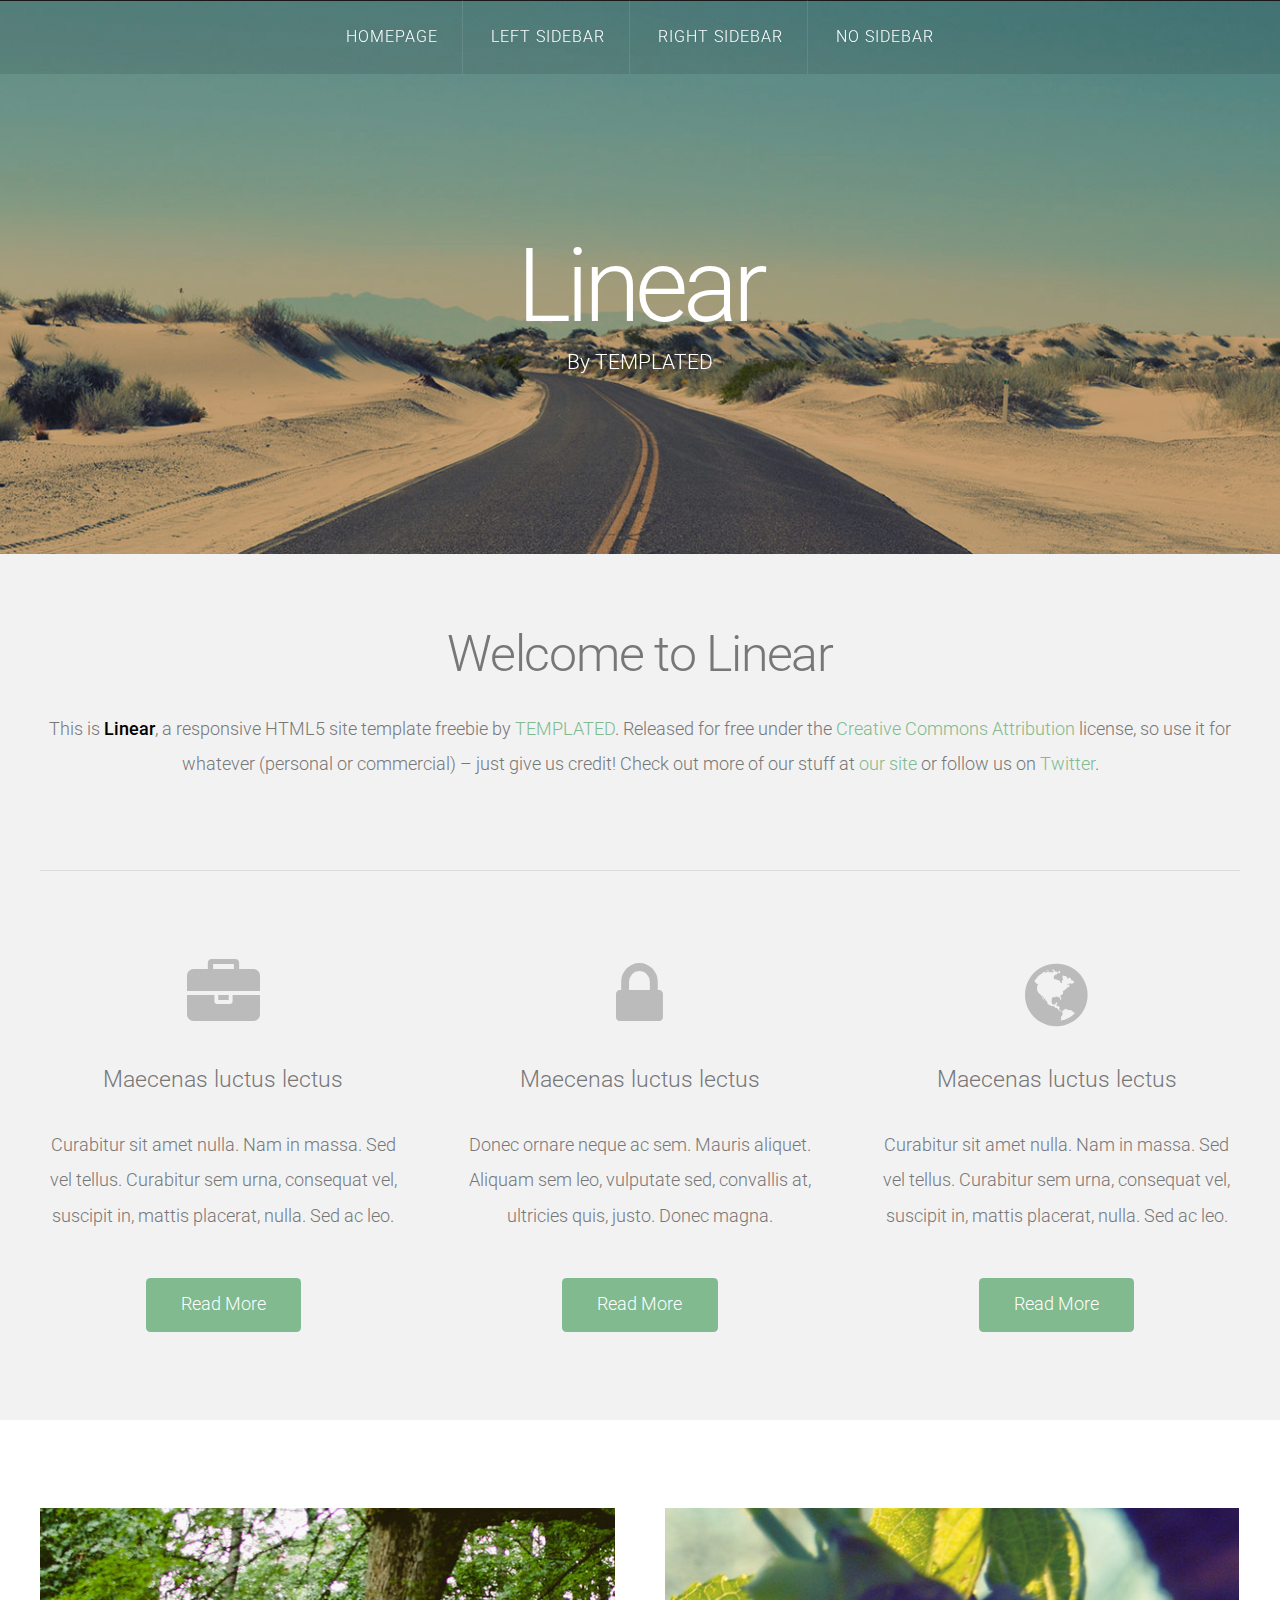
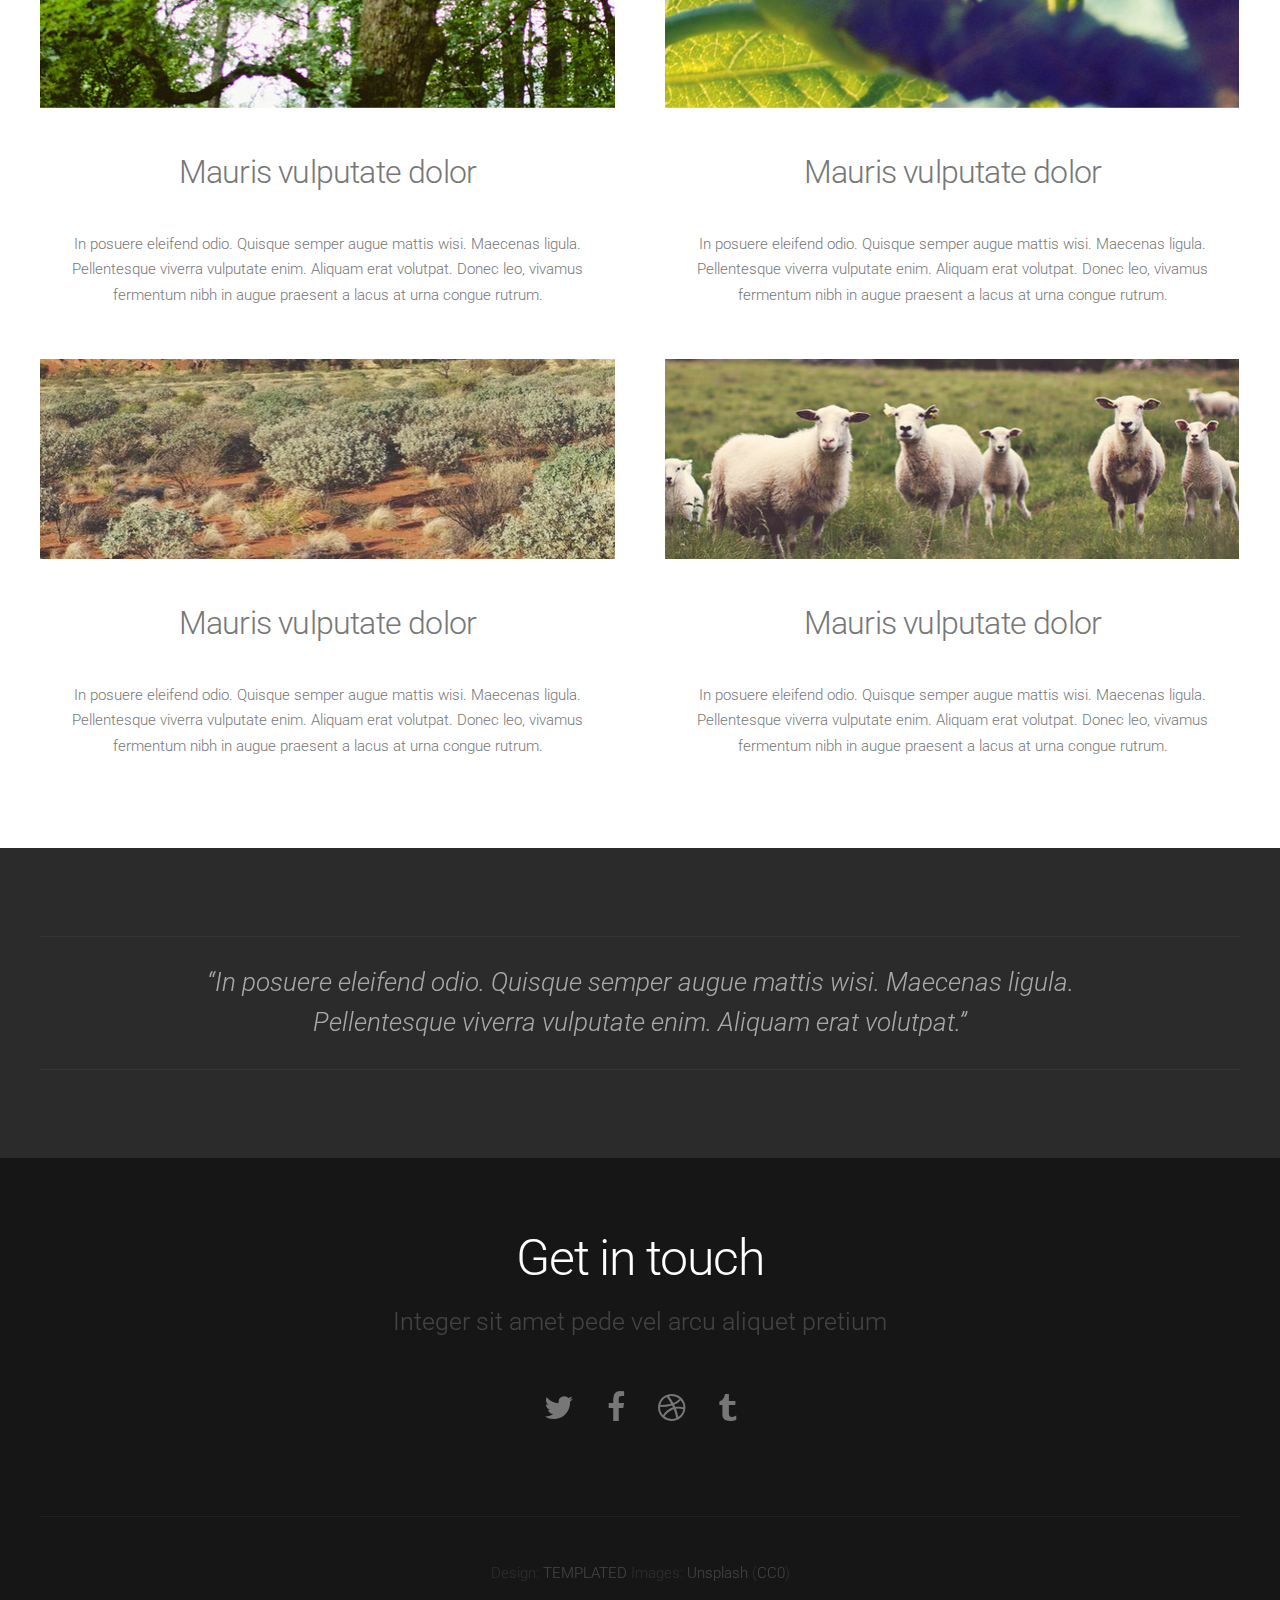
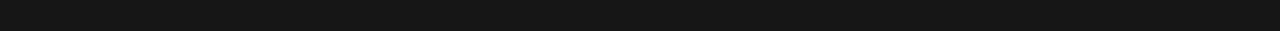
==== index.html @ bc32f58f "Versión inicial entregada en marzo 2014." ====
<!DOCTYPE HTML>
<!--
	Linear by TEMPLATED
    templated.co @templatedco
    Released for free under the Creative Commons Attribution 3.0 license (templated.co/license)
-->
<html>
	<head>
		<title>Linear by TEMPLATED</title>
		<meta http-equiv="content-type" content="text/html; charset=utf-8" />
		<meta name="description" content="" />
		<meta name="keywords" content="" />
		<link href='http://fonts.googleapis.com/css?family=Roboto:400,100,300,700,500,900' rel='stylesheet' type='text/css'>
		<script src="http://ajax.googleapis.com/ajax/libs/jquery/1.11.0/jquery.min.js"></script>
		<script src="js/skel.min.js"></script>
		<script src="js/skel-panels.min.js"></script>
		<script src="js/init.js"></script>
		<noscript>
			<link rel="stylesheet" href="css/skel-noscript.css" />
			<link rel="stylesheet" href="css/style.css" />
			<link rel="stylesheet" href="css/style-desktop.css" />
		</noscript>
	</head>
	<body class="homepage">

	<!-- Header -->
		<div id="header">
			<div id="nav-wrapper"> 
				<!-- Nav -->
				<nav id="nav">
					<ul>
						<li class="active"><a href="index.html">Homepage</a></li>
						<li><a href="left-sidebar.html">Left Sidebar</a></li>
						<li><a href="right-sidebar.html">Right Sidebar</a></li>
						<li><a href="no-sidebar.html">No Sidebar</a></li>
					</ul>
				</nav>
			</div>
			<div class="container"> 
				
				<!-- Logo -->
				<div id="logo">
					<h1><a href="#">Linear</a></h1>
					<span class="tag">By TEMPLATED</span>
				</div>
			</div>
		</div>

	<!-- Featured -->
		<div id="featured">
			<div class="container">
				<header>
					<h2>Welcome to Linear</h2>
				</header>
				<p>This is <strong>Linear</strong>, a responsive HTML5 site template freebie by <a href="http://templated.co">TEMPLATED</a>. Released for free under the <a href="http://templated.co/license">Creative Commons Attribution</a> license, so use it for whatever (personal or commercial) &ndash; just give us credit! Check out more of our stuff at <a href="http://templated.co">our site</a> or follow us on <a href="http://twitter.com/templatedco">Twitter</a>.</p>
				<hr />
				<div class="row">
					<section class="4u">
						<span class="pennant"><span class="fa fa-briefcase"></span></span>
						<h3>Maecenas luctus lectus</h3>
						<p>Curabitur sit amet nulla. Nam in massa. Sed vel tellus. Curabitur sem urna, consequat vel, suscipit in, mattis placerat, nulla. Sed ac leo.</p>
						<a href="#" class="button button-style1">Read More</a>
					</section>
					<section class="4u">
						<span class="pennant"><span class="fa fa-lock"></span></span>
						<h3>Maecenas luctus lectus</h3>
						<p>Donec ornare neque ac sem. Mauris aliquet. Aliquam sem leo, vulputate sed, convallis at, ultricies quis, justo. Donec magna.</p>
						<a href="#" class="button button-style1">Read More</a>
					</section>
					<section class="4u">
						<span class="pennant"><span class="fa fa-globe"></span></span>
						<h3>Maecenas luctus lectus</h3>
						<p>Curabitur sit amet nulla. Nam in massa. Sed vel tellus. Curabitur sem urna, consequat vel, suscipit in, mattis placerat, nulla. Sed ac leo.</p>
						<a href="#" class="button button-style1">Read More</a>
					</section>

				</div>
			</div>
		</div>

	<!-- Main -->
		<div id="main">
			<div id="content" class="container">

				<div class="row">
					<section class="6u">
						<a href="#" class="image full"><img src="images/pic01.jpg" alt=""></a>
						<header>
							<h2>Mauris vulputate dolor</h2>
						</header>
						<p>In posuere eleifend odio. Quisque semper augue mattis wisi. Maecenas ligula. Pellentesque viverra vulputate enim. Aliquam erat volutpat. Donec leo, vivamus fermentum nibh in augue praesent a lacus at urna congue rutrum.</p>
					</section>				
					<section class="6u">
						<a href="#" class="image full"><img src="images/pic02.jpg" alt=""></a>
						<header>
							<h2>Mauris vulputate dolor</h2>
						</header>
						<p>In posuere eleifend odio. Quisque semper augue mattis wisi. Maecenas ligula. Pellentesque viverra vulputate enim. Aliquam erat volutpat. Donec leo, vivamus fermentum nibh in augue praesent a lacus at urna congue rutrum.</p>
					</section>				
				</div>

				<div class="row">
					<section class="6u">
						<a href="#" class="image full"><img src="images/pic03.jpg" alt=""></a>
						<header>
							<h2>Mauris vulputate dolor</h2>
						</header>
						<p>In posuere eleifend odio. Quisque semper augue mattis wisi. Maecenas ligula. Pellentesque viverra vulputate enim. Aliquam erat volutpat. Donec leo, vivamus fermentum nibh in augue praesent a lacus at urna congue rutrum.</p>
					</section>				
					<section class="6u">
						<a href="#" class="image full"><img src="images/pic04.jpg" alt=""></a>
						<header>
							<h2>Mauris vulputate dolor</h2>
						</header>
						<p>In posuere eleifend odio. Quisque semper augue mattis wisi. Maecenas ligula. Pellentesque viverra vulputate enim. Aliquam erat volutpat. Donec leo, vivamus fermentum nibh in augue praesent a lacus at urna congue rutrum.</p>
					</section>				
				</div>
			
			</div>
		</div>

	<!-- Tweet -->
		<div id="tweet">
			<div class="container">
				<section>
					<blockquote>&ldquo;In posuere eleifend odio. Quisque semper augue mattis wisi. Maecenas ligula. Pellentesque viverra vulputate enim. Aliquam erat volutpat.&rdquo;</blockquote>
				</section>
			</div>
		</div>

	<!-- Footer -->
		<div id="footer">
			<div class="container">
				<section>
					<header>
						<h2>Get in touch</h2>
						<span class="byline">Integer sit amet pede vel arcu aliquet pretium</span>
					</header>
					<ul class="contact">
						<li><a href="#" class="fa fa-twitter"><span>Twitter</span></a></li>
						<li class="active"><a href="#" class="fa fa-facebook"><span>Facebook</span></a></li>
						<li><a href="#" class="fa fa-dribbble"><span>Pinterest</span></a></li>
						<li><a href="#" class="fa fa-tumblr"><span>Google+</span></a></li>
					</ul>
				</section>
			</div>
		</div>

	<!-- Copyright -->
		<div id="copyright">
			<div class="container">
				Design: <a href="http://templated.co">TEMPLATED</a> Images: <a href="http://unsplash.com">Unsplash</a> (<a href="http://unsplash.com/cc0">CC0</a>)
			</div>
		</div>

	</body>
</html>
---- css/skel-noscript.css ----
/* Resets (http://meyerweb.com/eric/tools/css/reset/ | v2.0 | 20110126 | License: none (public domain)) */

	html,body,div,span,applet,object,iframe,h1,h2,h3,h4,h5,h6,p,blockquote,pre,a,abbr,acronym,address,big,cite,code,del,dfn,em,img,ins,kbd,q,s,samp,small,strike,strong,sub,sup,tt,var,b,u,i,center,dl,dt,dd,ol,ul,li,fieldset,form,label,legend,table,caption,tbody,tfoot,thead,tr,th,td,article,aside,canvas,details,embed,figure,figcaption,footer,header,hgroup,menu,nav,output,ruby,section,summary,time,mark,audio,video{margin:0;padding:0;border:0;font-size:100%;font:inherit;vertical-align:baseline;}article,aside,details,figcaption,figure,footer,header,hgroup,menu,nav,section{display:block;}body{line-height:1;}ol,ul{list-style:none;}blockquote,q{quotes:none;}blockquote:before,blockquote:after,q:before,q:after{content:'';content:none;}table{border-collapse:collapse;border-spacing:0;}body{-webkit-text-size-adjust:none}

/* Box Model */

	*, *:before, *:after {
		-moz-box-sizing: border-box;
		-webkit-box-sizing: border-box;
		-o-box-sizing: border-box;
		-ms-box-sizing: border-box;
		box-sizing: border-box;
	}

/* Container */

	body {
		min-width: 1200px;
	}

	.container {
		width: 1200px;
		margin-left: auto;
		margin-right: auto;
	}

	/* Modifiers */
	
		.container.small {
			width: 900px;
		}

		.container.big {
			width: 100%;
			max-width: 1500px;
			min-width: 1200px;
		}

/* Grid */

	/* Cells */

		.\31 2u { width: 100% }
		.\31 1u { width: 91.6666666667% }
		.\31 0u { width: 83.3333333333% }
		.\39 u { width: 75% }
		.\38 u { width: 66.6666666667% }
		.\37 u { width: 58.3333333333% }
		.\36 u { width: 50% }
		.\35 u { width: 41.6666666667% }
		.\34 u { width: 33.3333333333% }
		.\33 u { width: 25% }
		.\32 u { width: 16.6666666667% }
		.\31 u { width: 8.3333333333% }
		.\-11u { margin-left: 91.6666666667% }
		.\-10u { margin-left: 83.3333333333% }
		.\-9u { margin-left: 75% }
		.\-8u { margin-left: 66.6666666667% }
		.\-7u { margin-left: 58.3333333333% }
		.\-6u { margin-left: 50% }
		.\-5u { margin-left: 41.6666666667% }
		.\-4u { margin-left: 33.3333333333% }
		.\-3u { margin-left: 25% }
		.\-2u { margin-left: 16.6666666667% }
		.\-1u { margin-left: 8.3333333333% }

		.row > * {
			padding: 50px 0 0 50px;
			float: left;
			-moz-box-sizing: border-box;
			-webkit-box-sizing: border-box;
			-o-box-sizing: border-box;
			-ms-box-sizing: border-box;
			box-sizing: border-box;
		}

		.row + .row > * {
			padding-top: 50px;
		}

		.row {
			margin-left: -50px;
		}

	/* Rows */

		.row:after {
			content: '';
			display: block;
			clear: both;
			height: 0;
		}

		.row:first-child > * {
			padding-top: 0;
		}

		.row > * {
			padding-top: 0;
		}

		/* Modifiers */

			/* Flush */

				.row.flush {
					margin-left: 0;
				}

				.row.flush > * {
					padding: 0 !important;
				}

			/* Quarter */

				.row.quarter > * {
					padding: 12.5px 0 0 12.5px;
				}

				.row.quarter + .row.quarter > * {
					padding-top: 12.5px;
				}

				.row.quarter {
					margin-left: -12.5px;
				}

			/* Half */

				.row.half > * {
					padding: 25px 0 0 25px;
				}

				.row.half + .row.half > * {
					padding-top: 25px;
				}

				.row.half {
					margin-left: -25px;
				}

			/* One and (a) Half */

				.row.oneandhalf > * {
					padding: 75px 0 0 75px;
				}

				.row.oneandhalf + .row.oneandhalf > * {
					padding-top: 75px;
				}

				.row.oneandhalf {
					margin-left: -75px;
				}

			/* Double */

				.row.double > * {
					padding: 100px 0 0 100px;
				}

				.row.double + .row.double > * {
					padding-top: 100px;
				}

				.row.double {
					margin-left: -100px;
				}
---- css/style.css ----
/*
	Linear by TEMPLATED
    templated.co @templatedco
    Released for free under the Creative Commons Attribution 3.0 license (templated.co/license)
*/

@charset 'UTF-8';

@font-face{font-family:'FontAwesome';src:url('font/fontawesome-webfont.eot?v=4.0.1');src:url('font/fontawesome-webfont.eot?#iefix&v=4.0.1') format('embedded-opentype'),url('font/fontawesome-webfont.woff?v=4.0.1') format('woff'),url('font/fontawesome-webfont.ttf?v=4.0.1') format('truetype'),url('font/fontawesome-webfont.svg?v=4.0.1#fontawesomeregular') format('svg');font-weight:normal;font-style:normal}

/*********************************************************************************/
/* Basic                                                                         */
/*********************************************************************************/

	body
	{
		margin: 0;
		padding: 0;
		background: #161616;
	}

	body,input,textarea,select
	{
		font-family: 'Roboto', sans-serif;
		font-size: 11pt;
		font-weight: 300;
		line-height: 1.75em;
		color: #777;
	}

	h1,h2,h3,h4,h5,h6
	{
		font-weight: 300;
		color: #777;
	}
	
		h2
		{
			letter-spacing: -0.025em;
		}
	
		h1 a, h2 a, h3 a, h4 a, h5 a, h6 a
		{
			color: inherit;
			text-decoration: none;
		}
		
	strong, b
	{
		font-weight: 500;
		color: #000000;
	}
	
	em, i
	{
		font-style: italic;
	}

	a
	{
		text-decoration: none;
		color: #80BA8E;
	}
	
	a:hover
	{
		text-decoration: underline;
	}

	sub
	{
		position: relative;
		top: 0.5em;
		font-size: 0.8em;
	}
	
	sup
	{
		position: relative;
		top: -0.5em;
		font-size: 0.8em;
	}
	
	hr
	{
		border: 0;
		border-top: solid 1px #ddd;
		margin: 6em 0 0 0;
		padding: 6em 0 0 0;
	}
	
	blockquote
	{
		border-left: solid 0.5em #ddd;
		padding: 1em 0 1em 2em;
		font-style: italic;
	}
	
	p, ul, ol, dl, table
	{
		margin-bottom: 1em;
	}

	header
	{
		margin-bottom: 1.6em;
	}
	
		header h2
		{
		}

		header .byline
		{
			display: block;
			margin: 1.5em 0 0 0;
			padding: 0 0 0.5em 0;
		}
		
	footer
	{
		margin-top: 1em;
	}

	br.clear
	{
		clear: both;
	}

	.pennant
	{
		color: #bbb;
	}

	/* Sections/Articles */
	
		section,
		article
		{
			margin-bottom: 3em;
		}
		
		section > :last-child,
		article > :last-child
		{
			margin-bottom: 0;
		}

		section:last-child,
		article:last-child
		{
			margin-bottom: 0;
		}

		.row > section,
		.row > article
		{
			margin-bottom: 0;
		}

	/* Images */

		.image
		{
			display: inline-block;
		}
		
			.image img
			{
				display: block;
				width: 100%;
			}

			.image.featured
			{
				display: block;
				width: 100%;
				margin: 0 0 2em 0;
			}
			
			.image.full
			{
				display: block;
				width: 100%;
				margin-bottom: 2em;
			}
			
			.image.left
			{
				float: left;
				margin: 0 2em 2em 0;
			}
			
			.image.centered
			{
				display: block;
				margin: 0 0 2em 0;
			}

				.image.centered img
				{
					margin: 0 auto;
					width: auto;
				}

	/* Lists */

		ul.default
		{
			margin: 0;
			padding: 0em 0em 1.5em 0em;
			list-style: none;
		}
		
			ul.default li
			{
				padding: 0.60em 0em;
				font-size: 0.95em;
				border-top: 1px solid;
				border-color: rgba(0,0,0,.1);
			}		
		
			ul.default li:first-child
			{
				padding-top: 0;
				border-top: none;
			}
	
			ul.default {
			}
		
		ul.style li {
			margin: 0;
			padding: 2em 0em 1.5em 0em;
			border-top: 1px solid;
			border-color: rgba(0,0,0,.1);
		}
		
		ul.style li:first-child
		{
			padding-top: 0;
			border-top: none;
		}
		
		ul.style img {
			float: left;
			margin-right: 20px;
		}
		
		ul.style a {
			color: #434343;
		}
		
		ul.style .posted {
			padding: 0em 0em 1em 0em;
			letter-spacing: 1px;
			text-transform: uppercase;
			font-size: 8pt;
			color: #A2A2A2;
		}
		
		ul.style .first {
			padding-top: 0px;
			border-top: none;
		}
							

	/* Buttons */
		
	.button
	{
		position: relative;
		display: inline-block;
		background: #80BA8E;
		padding: 0.8em 2em;
		text-decoration: none !important;
		font-size: 1.2em;
		font-weight: 300;
		color: #FFF !important;
		-moz-transition: color 0.35s ease-in-out, background-color 0.35s ease-in-out;
		-webkit-transition: color 0.35s ease-in-out, background-color 0.35s ease-in-out;
		-o-transition: color 0.35s ease-in-out, background-color 0.35s ease-in-out;
		-ms-transition: color 0.35s ease-in-out, background-color 0.35s ease-in-out;
		transition: color 0.35s ease-in-out, background-color 0.35s ease-in-out;
		text-align: center;
		border-radius: 0.25em;
	}

	.button:hover
	{
		background: #70AA7E;
		color: #FFF !important;
	}

/*********************************************************************************/
/* Icons                                                                         */
/* Powered by Font Awesome by Dave Gandy | http://fontawesome.io                 */
/* Licensed under the SIL OFL 1.1 (font), MIT (CSS)                              */
/*********************************************************************************/

	.fa
	{
		text-decoration: none;
	}

		.fa.solo
		{
		}
		
			.fa.solo span
			{
				display: none;
			}

		.fa:before
		{
			display:inline-block;
			font-family: FontAwesome;
			font-size: 1.25em;
			text-decoration: none;
			font-style: normal;
			font-weight: normal;
			line-height: 1;
			-webkit-font-smoothing:antialiased;
			-moz-osx-font-smoothing:grayscale;
		}

		.fa-lg{font-size:1.3333333333333333em;line-height:.75em;vertical-align:-15%}
		.fa-2x{font-size:2em}
		.fa-3x{font-size:3em}
		.fa-4x{font-size:4em}
		.fa-5x{font-size:5em}
		.fa-fw{width:1.2857142857142858em;text-align:center}
		.fa-ul{padding-left:0;margin-left:2.142857142857143em;list-style-type:none}.fa-ul>li{position:relative}
		.fa-li{position:absolute;left:-2.142857142857143em;width:2.142857142857143em;top:.14285714285714285em;text-align:center}.fa-li.fa-lg{left:-1.8571428571428572em}
		.fa-border{padding:.2em .25em .15em;border:solid .08em #eee;border-radius:.1em}
		.pull-right{float:right}
		.pull-left{float:left}
		.fa.pull-left{margin-right:.3em}
		.fa.pull-right{margin-left:.3em}
		.fa-spin{-webkit-animation:spin 2s infinite linear;-moz-animation:spin 2s infinite linear;-o-animation:spin 2s infinite linear;animation:spin 2s infinite linear}
		@-moz-keyframes spin{0%{-moz-transform:rotate(0deg)} 100%{-moz-transform:rotate(359deg)}}@-webkit-keyframes spin{0%{-webkit-transform:rotate(0deg)} 100%{-webkit-transform:rotate(359deg)}}@-o-keyframes spin{0%{-o-transform:rotate(0deg)} 100%{-o-transform:rotate(359deg)}}@-ms-keyframes spin{0%{-ms-transform:rotate(0deg)} 100%{-ms-transform:rotate(359deg)}}@keyframes spin{0%{transform:rotate(0deg)} 100%{transform:rotate(359deg)}}.fa-rotate-90{filter:progid:DXImageTransform.Microsoft.BasicImage(rotation=1);-webkit-transform:rotate(90deg);-moz-transform:rotate(90deg);-ms-transform:rotate(90deg);-o-transform:rotate(90deg);transform:rotate(90deg)}
		.fa-rotate-180{filter:progid:DXImageTransform.Microsoft.BasicImage(rotation=2);-webkit-transform:rotate(180deg);-moz-transform:rotate(180deg);-ms-transform:rotate(180deg);-o-transform:rotate(180deg);transform:rotate(180deg)}
		.fa-rotate-270{filter:progid:DXImageTransform.Microsoft.BasicImage(rotation=3);-webkit-transform:rotate(270deg);-moz-transform:rotate(270deg);-ms-transform:rotate(270deg);-o-transform:rotate(270deg);transform:rotate(270deg)}
		.fa-flip-horizontal{filter:progid:DXImageTransform.Microsoft.BasicImage(rotation=0, mirror=1);-webkit-transform:scale(-1, 1);-moz-transform:scale(-1, 1);-ms-transform:scale(-1, 1);-o-transform:scale(-1, 1);transform:scale(-1, 1)}
		.fa-flip-vertical{filter:progid:DXImageTransform.Microsoft.BasicImage(rotation=2, mirror=1);-webkit-transform:scale(1, -1);-moz-transform:scale(1, -1);-ms-transform:scale(1, -1);-o-transform:scale(1, -1);transform:scale(1, -1)}
		.fa-stack{position:relative;display:inline-block;width:2em;height:2em;line-height:2em;vertical-align:middle}
		.fa-stack-1x,.fa-stack-2x{position:absolute;left:0;width:100%;text-align:center}
		.fa-stack-1x{line-height:inherit}
		.fa-stack-2x{font-size:2em}
		.fa-inverse{color:#fff}
		.fa-glass:before{content:"\f000"}
		.fa-music:before{content:"\f001"}
		.fa-search:before{content:"\f002"}
		.fa-envelope-o:before{content:"\f003"}
		.fa-heart:before{content:"\f004"}
		.fa-star:before{content:"\f005"}
		.fa-star-o:before{content:"\f006"}
		.fa-user:before{content:"\f007"}
		.fa-film:before{content:"\f008"}
		.fa-th-large:before{content:"\f009"}
		.fa-th:before{content:"\f00a"}
		.fa-th-list:before{content:"\f00b"}
		.fa-check:before{content:"\f00c"}
		.fa-times:before{content:"\f00d"}
		.fa-search-plus:before{content:"\f00e"}
		.fa-search-minus:before{content:"\f010"}
		.fa-power-off:before{content:"\f011"}
		.fa-signal:before{content:"\f012"}
		.fa-gear:before,.fa-cog:before{content:"\f013"}
		.fa-trash-o:before{content:"\f014"}
		.fa-home:before{content:"\f015"}
		.fa-file-o:before{content:"\f016"}
		.fa-clock-o:before{content:"\f017"}
		.fa-road:before{content:"\f018"}
		.fa-download:before{content:"\f019"}
		.fa-arrow-circle-o-down:before{content:"\f01a"}
		.fa-arrow-circle-o-up:before{content:"\f01b"}
		.fa-inbox:before{content:"\f01c"}
		.fa-play-circle-o:before{content:"\f01d"}
		.fa-rotate-right:before,.fa-repeat:before{content:"\f01e"}
		.fa-refresh:before{content:"\f021"}
		.fa-list-alt:before{content:"\f022"}
		.fa-lock:before{content:"\f023"}
		.fa-flag:before{content:"\f024"}
		.fa-headphones:before{content:"\f025"}
		.fa-volume-off:before{content:"\f026"}
		.fa-volume-down:before{content:"\f027"}
		.fa-volume-up:before{content:"\f028"}
		.fa-qrcode:before{content:"\f029"}
		.fa-barcode:before{content:"\f02a"}
		.fa-tag:before{content:"\f02b"}
		.fa-tags:before{content:"\f02c"}
		.fa-book:before{content:"\f02d"}
		.fa-bookmark:before{content:"\f02e"}
		.fa-print:before{content:"\f02f"}
		.fa-camera:before{content:"\f030"}
		.fa-font:before{content:"\f031"}
		.fa-bold:before{content:"\f032"}
		.fa-italic:before{content:"\f033"}
		.fa-text-height:before{content:"\f034"}
		.fa-text-width:before{content:"\f035"}
		.fa-align-left:before{content:"\f036"}
		.fa-align-center:before{content:"\f037"}
		.fa-align-right:before{content:"\f038"}
		.fa-align-justify:before{content:"\f039"}
		.fa-list:before{content:"\f03a"}
		.fa-dedent:before,.fa-outdent:before{content:"\f03b"}
		.fa-indent:before{content:"\f03c"}
		.fa-video-camera:before{content:"\f03d"}
		.fa-picture-o:before{content:"\f03e"}
		.fa-pencil:before{content:"\f040"}
		.fa-map-marker:before{content:"\f041"}
		.fa-adjust:before{content:"\f042"}
		.fa-tint:before{content:"\f043"}
		.fa-edit:before,.fa-pencil-square-o:before{content:"\f044"}
		.fa-share-square-o:before{content:"\f045"}
		.fa-check-square-o:before{content:"\f046"}
		.fa-move:before{content:"\f047"}
		.fa-step-backward:before{content:"\f048"}
		.fa-fast-backward:before{content:"\f049"}
		.fa-backward:before{content:"\f04a"}
		.fa-play:before{content:"\f04b"}
		.fa-pause:before{content:"\f04c"}
		.fa-stop:before{content:"\f04d"}
		.fa-forward:before{content:"\f04e"}
		.fa-fast-forward:before{content:"\f050"}
		.fa-step-forward:before{content:"\f051"}
		.fa-eject:before{content:"\f052"}
		.fa-chevron-left:before{content:"\f053"}
		.fa-chevron-right:before{content:"\f054"}
		.fa-plus-circle:before{content:"\f055"}
		.fa-minus-circle:before{content:"\f056"}
		.fa-times-circle:before{content:"\f057"}
		.fa-check-circle:before{content:"\f058"}
		.fa-question-circle:before{content:"\f059"}
		.fa-info-circle:before{content:"\f05a"}
		.fa-crosshairs:before{content:"\f05b"}
		.fa-times-circle-o:before{content:"\f05c"}
		.fa-check-circle-o:before{content:"\f05d"}
		.fa-ban:before{content:"\f05e"}
		.fa-arrow-left:before{content:"\f060"}
		.fa-arrow-right:before{content:"\f061"}
		.fa-arrow-up:before{content:"\f062"}
		.fa-arrow-down:before{content:"\f063"}
		.fa-mail-forward:before,.fa-share:before{content:"\f064"}
		.fa-resize-full:before{content:"\f065"}
		.fa-resize-small:before{content:"\f066"}
		.fa-plus:before{content:"\f067"}
		.fa-minus:before{content:"\f068"}
		.fa-asterisk:before{content:"\f069"}
		.fa-exclamation-circle:before{content:"\f06a"}
		.fa-gift:before{content:"\f06b"}
		.fa-leaf:before{content:"\f06c"}
		.fa-fire:before{content:"\f06d"}
		.fa-eye:before{content:"\f06e"}
		.fa-eye-slash:before{content:"\f070"}
		.fa-warning:before,.fa-exclamation-triangle:before{content:"\f071"}
		.fa-plane:before{content:"\f072"}
		.fa-calendar:before{content:"\f073"}
		.fa-random:before{content:"\f074"}
		.fa-comment:before{content:"\f075"}
		.fa-magnet:before{content:"\f076"}
		.fa-chevron-up:before{content:"\f077"}
		.fa-chevron-down:before{content:"\f078"}
		.fa-retweet:before{content:"\f079"}
		.fa-shopping-cart:before{content:"\f07a"}
		.fa-folder:before{content:"\f07b"}
		.fa-folder-open:before{content:"\f07c"}
		.fa-resize-vertical:before{content:"\f07d"}
		.fa-resize-horizontal:before{content:"\f07e"}
		.fa-bar-chart-o:before{content:"\f080"}
		.fa-twitter-square:before{content:"\f081"}
		.fa-facebook-square:before{content:"\f082"}
		.fa-camera-retro:before{content:"\f083"}
		.fa-key:before{content:"\f084"}
		.fa-gears:before,.fa-cogs:before{content:"\f085"}
		.fa-comments:before{content:"\f086"}
		.fa-thumbs-o-up:before{content:"\f087"}
		.fa-thumbs-o-down:before{content:"\f088"}
		.fa-star-half:before{content:"\f089"}
		.fa-heart-o:before{content:"\f08a"}
		.fa-sign-out:before{content:"\f08b"}
		.fa-linkedin-square:before{content:"\f08c"}
		.fa-thumb-tack:before{content:"\f08d"}
		.fa-external-link:before{content:"\f08e"}
		.fa-sign-in:before{content:"\f090"}
		.fa-trophy:before{content:"\f091"}
		.fa-github-square:before{content:"\f092"}
		.fa-upload:before{content:"\f093"}
		.fa-lemon-o:before{content:"\f094"}
		.fa-phone:before{content:"\f095"}
		.fa-square-o:before{content:"\f096"}
		.fa-bookmark-o:before{content:"\f097"}
		.fa-phone-square:before{content:"\f098"}
		.fa-twitter:before{content:"\f099"}
		.fa-facebook:before{content:"\f09a"}
		.fa-github:before{content:"\f09b"}
		.fa-unlock:before{content:"\f09c"}
		.fa-credit-card:before{content:"\f09d"}
		.fa-rss:before{content:"\f09e"}
		.fa-hdd-o:before{content:"\f0a0"}
		.fa-bullhorn:before{content:"\f0a1"}
		.fa-bell:before{content:"\f0f3"}
		.fa-certificate:before{content:"\f0a3"}
		.fa-hand-o-right:before{content:"\f0a4"}
		.fa-hand-o-left:before{content:"\f0a5"}
		.fa-hand-o-up:before{content:"\f0a6"}
		.fa-hand-o-down:before{content:"\f0a7"}
		.fa-arrow-circle-left:before{content:"\f0a8"}
		.fa-arrow-circle-right:before{content:"\f0a9"}
		.fa-arrow-circle-up:before{content:"\f0aa"}
		.fa-arrow-circle-down:before{content:"\f0ab"}
		.fa-globe:before{content:"\f0ac"}
		.fa-wrench:before{content:"\f0ad"}
		.fa-tasks:before{content:"\f0ae"}
		.fa-filter:before{content:"\f0b0"}
		.fa-briefcase:before{content:"\f0b1"}
		.fa-fullscreen:before{content:"\f0b2"}
		.fa-group:before{content:"\f0c0"}
		.fa-chain:before,.fa-link:before{content:"\f0c1"}
		.fa-cloud:before{content:"\f0c2"}
		.fa-flask:before{content:"\f0c3"}
		.fa-cut:before,.fa-scissors:before{content:"\f0c4"}
		.fa-copy:before,.fa-files-o:before{content:"\f0c5"}
		.fa-paperclip:before{content:"\f0c6"}
		.fa-save:before,.fa-floppy-o:before{content:"\f0c7"}
		.fa-square:before{content:"\f0c8"}
		.fa-reorder:before{content:"\f0c9"}
		.fa-list-ul:before{content:"\f0ca"}
		.fa-list-ol:before{content:"\f0cb"}
		.fa-strikethrough:before{content:"\f0cc"}
		.fa-underline:before{content:"\f0cd"}
		.fa-table:before{content:"\f0ce"}
		.fa-magic:before{content:"\f0d0"}
		.fa-truck:before{content:"\f0d1"}
		.fa-pinterest:before{content:"\f0d2"}
		.fa-pinterest-square:before{content:"\f0d3"}
		.fa-google-plus-square:before{content:"\f0d4"}
		.fa-google-plus:before{content:"\f0d5"}
		.fa-money:before{content:"\f0d6"}
		.fa-caret-down:before{content:"\f0d7"}
		.fa-caret-up:before{content:"\f0d8"}
		.fa-caret-left:before{content:"\f0d9"}
		.fa-caret-right:before{content:"\f0da"}
		.fa-columns:before{content:"\f0db"}
		.fa-unsorted:before,.fa-sort:before{content:"\f0dc"}
		.fa-sort-down:before,.fa-sort-asc:before{content:"\f0dd"}
		.fa-sort-up:before,.fa-sort-desc:before{content:"\f0de"}
		.fa-envelope:before{content:"\f0e0"}
		.fa-linkedin:before{content:"\f0e1"}
		.fa-rotate-left:before,.fa-undo:before{content:"\f0e2"}
		.fa-legal:before,.fa-gavel:before{content:"\f0e3"}
		.fa-dashboard:before,.fa-tachometer:before{content:"\f0e4"}
		.fa-comment-o:before{content:"\f0e5"}
		.fa-comments-o:before{content:"\f0e6"}
		.fa-flash:before,.fa-bolt:before{content:"\f0e7"}
		.fa-sitemap:before{content:"\f0e8"}
		.fa-umbrella:before{content:"\f0e9"}
		.fa-paste:before,.fa-clipboard:before{content:"\f0ea"}
		.fa-lightbulb-o:before{content:"\f0eb"}
		.fa-exchange:before{content:"\f0ec"}
		.fa-cloud-download:before{content:"\f0ed"}
		.fa-cloud-upload:before{content:"\f0ee"}
		.fa-user-md:before{content:"\f0f0"}
		.fa-stethoscope:before{content:"\f0f1"}
		.fa-suitcase:before{content:"\f0f2"}
		.fa-bell-o:before{content:"\f0a2"}
		.fa-coffee:before{content:"\f0f4"}
		.fa-cutlery:before{content:"\f0f5"}
		.fa-file-text-o:before{content:"\f0f6"}
		.fa-building:before{content:"\f0f7"}
		.fa-hospital:before{content:"\f0f8"}
		.fa-ambulance:before{content:"\f0f9"}
		.fa-medkit:before{content:"\f0fa"}
		.fa-fighter-jet:before{content:"\f0fb"}
		.fa-beer:before{content:"\f0fc"}
		.fa-h-square:before{content:"\f0fd"}
		.fa-plus-square:before{content:"\f0fe"}
		.fa-angle-double-left:before{content:"\f100"}
		.fa-angle-double-right:before{content:"\f101"}
		.fa-angle-double-up:before{content:"\f102"}
		.fa-angle-double-down:before{content:"\f103"}
		.fa-angle-left:before{content:"\f104"}
		.fa-angle-right:before{content:"\f105"}
		.fa-angle-up:before{content:"\f106"}
		.fa-angle-down:before{content:"\f107"}
		.fa-desktop:before{content:"\f108"}
		.fa-laptop:before{content:"\f109"}
		.fa-tablet:before{content:"\f10a"}
		.fa-mobile-phone:before,.fa-mobile:before{content:"\f10b"}
		.fa-circle-o:before{content:"\f10c"}
		.fa-quote-left:before{content:"\f10d"}
		.fa-quote-right:before{content:"\f10e"}
		.fa-spinner:before{content:"\f110"}
		.fa-circle:before{content:"\f111"}
		.fa-mail-reply:before,.fa-reply:before{content:"\f112"}
		.fa-github-alt:before{content:"\f113"}
		.fa-folder-o:before{content:"\f114"}
		.fa-folder-open-o:before{content:"\f115"}
		.fa-expand-o:before{content:"\f116"}
		.fa-collapse-o:before{content:"\f117"}
		.fa-smile-o:before{content:"\f118"}
		.fa-frown-o:before{content:"\f119"}
		.fa-meh-o:before{content:"\f11a"}
		.fa-gamepad:before{content:"\f11b"}
		.fa-keyboard-o:before{content:"\f11c"}
		.fa-flag-o:before{content:"\f11d"}
		.fa-flag-checkered:before{content:"\f11e"}
		.fa-terminal:before{content:"\f120"}
		.fa-code:before{content:"\f121"}
		.fa-reply-all:before{content:"\f122"}
		.fa-mail-reply-all:before{content:"\f122"}
		.fa-star-half-empty:before,.fa-star-half-full:before,.fa-star-half-o:before{content:"\f123"}
		.fa-location-arrow:before{content:"\f124"}
		.fa-crop:before{content:"\f125"}
		.fa-code-fork:before{content:"\f126"}
		.fa-unlink:before,.fa-chain-broken:before{content:"\f127"}
		.fa-question:before{content:"\f128"}
		.fa-info:before{content:"\f129"}
		.fa-exclamation:before{content:"\f12a"}
		.fa-superscript:before{content:"\f12b"}
		.fa-subscript:before{content:"\f12c"}
		.fa-eraser:before{content:"\f12d"}
		.fa-puzzle-piece:before{content:"\f12e"}
		.fa-microphone:before{content:"\f130"}
		.fa-microphone-slash:before{content:"\f131"}
		.fa-shield:before{content:"\f132"}
		.fa-calendar-o:before{content:"\f133"}
		.fa-fire-extinguisher:before{content:"\f134"}
		.fa-rocket:before{content:"\f135"}
		.fa-maxcdn:before{content:"\f136"}
		.fa-chevron-circle-left:before{content:"\f137"}
		.fa-chevron-circle-right:before{content:"\f138"}
		.fa-chevron-circle-up:before{content:"\f139"}
		.fa-chevron-circle-down:before{content:"\f13a"}
		.fa-html5:before{content:"\f13b"}
		.fa-css3:before{content:"\f13c"}
		.fa-anchor:before{content:"\f13d"}
		.fa-unlock-o:before{content:"\f13e"}
		.fa-bullseye:before{content:"\f140"}
		.fa-ellipsis-horizontal:before{content:"\f141"}
		.fa-ellipsis-vertical:before{content:"\f142"}
		.fa-rss-square:before{content:"\f143"}
		.fa-play-circle:before{content:"\f144"}
		.fa-ticket:before{content:"\f145"}
		.fa-minus-square:before{content:"\f146"}
		.fa-minus-square-o:before{content:"\f147"}
		.fa-level-up:before{content:"\f148"}
		.fa-level-down:before{content:"\f149"}
		.fa-check-square:before{content:"\f14a"}
		.fa-pencil-square:before{content:"\f14b"}
		.fa-external-link-square:before{content:"\f14c"}
		.fa-share-square:before{content:"\f14d"}
		.fa-compass:before{content:"\f14e"}
		.fa-toggle-down:before,.fa-caret-square-o-down:before{content:"\f150"}
		.fa-toggle-up:before,.fa-caret-square-o-up:before{content:"\f151"}
		.fa-toggle-right:before,.fa-caret-square-o-right:before{content:"\f152"}
		.fa-euro:before,.fa-eur:before{content:"\f153"}
		.fa-gbp:before{content:"\f154"}
		.fa-dollar:before,.fa-usd:before{content:"\f155"}
		.fa-rupee:before,.fa-inr:before{content:"\f156"}
		.fa-cny:before,.fa-rmb:before,.fa-yen:before,.fa-jpy:before{content:"\f157"}
		.fa-ruble:before,.fa-rouble:before,.fa-rub:before{content:"\f158"}
		.fa-won:before,.fa-krw:before{content:"\f159"}
		.fa-bitcoin:before,.fa-btc:before{content:"\f15a"}
		.fa-file:before{content:"\f15b"}
		.fa-file-text:before{content:"\f15c"}
		.fa-sort-alpha-asc:before{content:"\f15d"}
		.fa-sort-alpha-desc:before{content:"\f15e"}
		.fa-sort-amount-asc:before{content:"\f160"}
		.fa-sort-amount-desc:before{content:"\f161"}
		.fa-sort-numeric-asc:before{content:"\f162"}
		.fa-sort-numeric-desc:before{content:"\f163"}
		.fa-thumbs-up:before{content:"\f164"}
		.fa-thumbs-down:before{content:"\f165"}
		.fa-youtube-square:before{content:"\f166"}
		.fa-youtube:before{content:"\f167"}
		.fa-xing:before{content:"\f168"}
		.fa-xing-square:before{content:"\f169"}
		.fa-youtube-play:before{content:"\f16a"}
		.fa-dropbox:before{content:"\f16b"}
		.fa-stack-overflow:before{content:"\f16c"}
		.fa-instagram:before{content:"\f16d"}
		.fa-flickr:before{content:"\f16e"}
		.fa-adn:before{content:"\f170"}
		.fa-bitbucket:before{content:"\f171"}
		.fa-bitbucket-square:before{content:"\f172"}
		.fa-tumblr:before{content:"\f173"}
		.fa-tumblr-square:before{content:"\f174"}
		.fa-long-arrow-down:before{content:"\f175"}
		.fa-long-arrow-up:before{content:"\f176"}
		.fa-long-arrow-left:before{content:"\f177"}
		.fa-long-arrow-right:before{content:"\f178"}
		.fa-apple:before{content:"\f179"}
		.fa-windows:before{content:"\f17a"}
		.fa-android:before{content:"\f17b"}
		.fa-linux:before{content:"\f17c"}
		.fa-dribbble:before{content:"\f17d"}
		.fa-skype:before{content:"\f17e"}
		.fa-foursquare:before{content:"\f180"}
		.fa-trello:before{content:"\f181"}
		.fa-female:before{content:"\f182"}
		.fa-male:before{content:"\f183"}
		.fa-gittip:before{content:"\f184"}
		.fa-sun-o:before{content:"\f185"}
		.fa-moon-o:before{content:"\f186"}
		.fa-archive:before{content:"\f187"}
		.fa-bug:before{content:"\f188"}
		.fa-vk:before{content:"\f189"}
		.fa-weibo:before{content:"\f18a"}
		.fa-renren:before{content:"\f18b"}
		.fa-pagelines:before{content:"\f18c"}
		.fa-stack-exchange:before{content:"\f18d"}
		.fa-arrow-circle-o-right:before{content:"\f18e"}
		.fa-arrow-circle-o-left:before{content:"\f190"}
		.fa-toggle-left:before,.fa-caret-square-o-left:before{content:"\f191"}
		.fa-dot-circle-o:before{content:"\f192"}
		.fa-wheelchair:before{content:"\f193"}
		.fa-vimeo-square:before{content:"\f194"}
		.fa-turkish-lira:before,.fa-try:before{content:"\f195"}
		.fa-fax:before{content:"\f1ac"}
		.fa-share-alt:before{content:"\f1e0"}
		.fa-cubes:before{content:"\f1b3"}

/*********************************************************************************/
/* Social Icon Styles                                                            */
/*********************************************************************************/

	ul.contact
	{
		padding: 1.5em 0 0 0;
		list-style: none;
		cursor: default;
	}
	
	ul.contact li
	{
		display: inline-block;
		margin: 0 1em;
	}
	
	ul.contact li span
	{
		display: none;
		margin: 0;
		padding: 0;
	}
	
	ul.contact li a
	{
		color: inherit;
		font-size: 1.75em;
		display: inline-block;
		-moz-transition: color 0.35s ease-in-out, background-color 0.35s ease-in-out;
		-webkit-transition: color 0.35s ease-in-out, background-color 0.35s ease-in-out;
		-o-transition: color 0.35s ease-in-out, background-color 0.35s ease-in-out;
		-ms-transition: color 0.35s ease-in-out, background-color 0.35s ease-in-out;
		transition: color 0.35s ease-in-out, background-color 0.35s ease-in-out;
	}
	
	ul.contact li a:hover
	{
		color: #fff;
	}

/*********************************************************************************/
/* Header                                                                        */
/*********************************************************************************/

	#header
	{
		position: relative;
		background: url(../images/header.jpg) no-repeat bottom center;
		background-attachment: fixed;
		background-size: cover;
		text-align: center;
	}
	
		#header:before
		{
			content: '';
			position: absolute;
			left: 0;
			top: 0;
			width: 100%;
			height: 100%;
			background: rgba(64,64,64,0.125);
		}

/*********************************************************************************/
/* Logo                                                                          */
/*********************************************************************************/

	#logo
	{
		position: relative;
		z-index: 1;
	}
	
		#logo h1
		{
			color: #FFF;
		}
	
		#logo a
		{
			display: block;
			text-decoration: none;
			font-weight: 300;
			line-height: 1em;
			font-size: 7em;
			color: #FFF;
			letter-spacing: -0.05em;
			margin: 0 0 0.125em 0;
		}
		
		#logo span
		{
			font-size: 1.4em;
			color: #FFF;
		}

/*********************************************************************************/
/* Nav                                                                           */
/*********************************************************************************/

	#nav
	{
	}

		#nav-wrapper
		{
			background: rgba(0,0,0,.1);
			position: absolute;
			top: 0;
			left: 0;
			width: 100%;
		}
		
		#nav > ul
		{
			margin: 0;
			padding: 0;
			text-align: center;
		}

		#nav > ul > li
		{
			display: inline-block;
			border-right: 1px solid;
			border-color: rgba(255,255,255,.1);
		}
		
			#nav > ul > li:last-child
			{
				padding-right: 0;
				border-right: none;
			}

			#nav > ul > li > a,
			#nav > ul > li > span
			{
				display: inline-block;
				padding: 1.5em 1.5em;
				letter-spacing: 0.06em;
				text-decoration: none;
				text-transform: uppercase;
				font-size: 1.1em;
				outline: 0;
				color: #FFF;
			}

			#nav li.active a
			{
				color: #FFF;
			}

			#nav > ul > li > ul
			{
				display: none;
			}
	
/*********************************************************************************/
/* Main                                                                          */
/*********************************************************************************/

	#main
	{
		position: relative;
		background: #fff;
	}
	
	.homepage #content
	{
		text-align: center;
	}
	
	.homepage #content header h2
	{
	}

	#sidebar h2
	{
		display: block;
		padding-bottom: 0.50em;
	}

/*********************************************************************************/
/* Footer                                                                        */
/*********************************************************************************/
	
	#footer
	{
		position: relative;
		text-align: center;
	}
	
	#footer header h2
	{
		color: #FFF !important;
	}
	
	#footer header .byline
	{
		color: rgba(255,255,255,.2);
	}

/*********************************************************************************/
/* Copyright                                                                     */
/*********************************************************************************/
	
	#copyright
	{
		position: relative;
		text-align: center;
		color: #774535;
	}
	
	#copyright .container
	{
		padding: 3em 0em;
		border-top: 1px solid;
		border-color: rgba(255,255,255,.05);
		color:  rgba(255,255,255,.1);
	}
	
	#copyright a
	{
		text-decoration: none;
		color:  rgba(255,255,255,.2);
	}
	
/*********************************************************************************/
/* Featured                                                                      */
/*********************************************************************************/
	
	#featured
	{
		position: relative;
		background: #f2f2f2;
		text-align: center;
	}
	
	#featured h3
	{
		display: block;
		font-weight: 300;
	}

	#featured .pennant
	{
		font-size: 4em;
	}
	
	#featured .button
	{
		margin-top: 1.5em;
	}

/*********************************************************************************/
/* Tweet                                                                         */
/*********************************************************************************/
	
	#tweet
	{
		position: relative;
		text-align: center;
		background: url(../images/header.jpg) no-repeat center center;
		background-attachment: fixed;
		background-size: cover;
	}

		#tweet:before
		{
			content: '';
			position: absolute;
			left: 0;
			top: 0;
			width: 100%;
			height: 100%;
			background: rgba(64,64,64,0.5);
		}
	
		#tweet section
		{
			border-top: 1px solid;
			border-bottom: 1px solid;
			border-color: rgba(255,255,255,.1);
		}

		#tweet blockquote
		{
			position: relative;
			border: none;
			margin: 0;
			font-weight: 300;
			color: rgba(255,255,255,.6);
		}
---- css/style-desktop.css ----
/*
	Linear by TEMPLATED
    templated.co @templatedco
    Released for free under the Creative Commons Attribution 3.0 license (templated.co/license)
*/

/*********************************************************************************/
/* Basic                                                                         */
/*********************************************************************************/

	body
	{
	}

	body,input,textarea,select
	{
	}

	header
	{
		margin-bottom: 1.6em;
	}
	
		header h2
		{
			font-size: 3.4em;
		}

		header .byline
		{
			font-size: 1.7em;
		}

/*********************************************************************************/
/* Header                                                                        */
/*********************************************************************************/

	#header
	{
		padding: 10em 0 6em 0;
	}

	.homepage #header
	{
		padding: 16em 0 12em 0;
	}

/*********************************************************************************/
/* Main                                                                          */
/*********************************************************************************/

	#main
	{
		padding: 6em 0em;
	}
	
	.homepage #content header h2
	{
		padding: 0.70em 0em;
		font-size: 2.2em;
	}

	#sidebar h2
	{
		font-size: 2.4em;
	}

/*********************************************************************************/
/* Footer                                                                        */
/*********************************************************************************/
	
	#footer
	{
		padding: 6em 0em;
	}
	
/*********************************************************************************/
/* Featured                                                                      */
/*********************************************************************************/
	
	#featured
	{
		padding: 6em 0em;
	}
	
	#featured h3
	{
		padding: 1.5em 0em;
		font-size: 1.6em;
	}

	#featured header
	{
		margin-bottom: 3em;
	}
	
	#featured p
	{
		line-height: 2em;
		font-size: 1.2em;
	}
	
/*********************************************************************************/
/* Tweet                                                                         */
/*********************************************************************************/
	
	#tweet
	{
		padding: 6em 0em;
	}

	#tweet blockquote
	{
		margin: 0;
		padding: 1em 4em;
		line-height: 1.5em;
		font-size: 1.8em;
	}
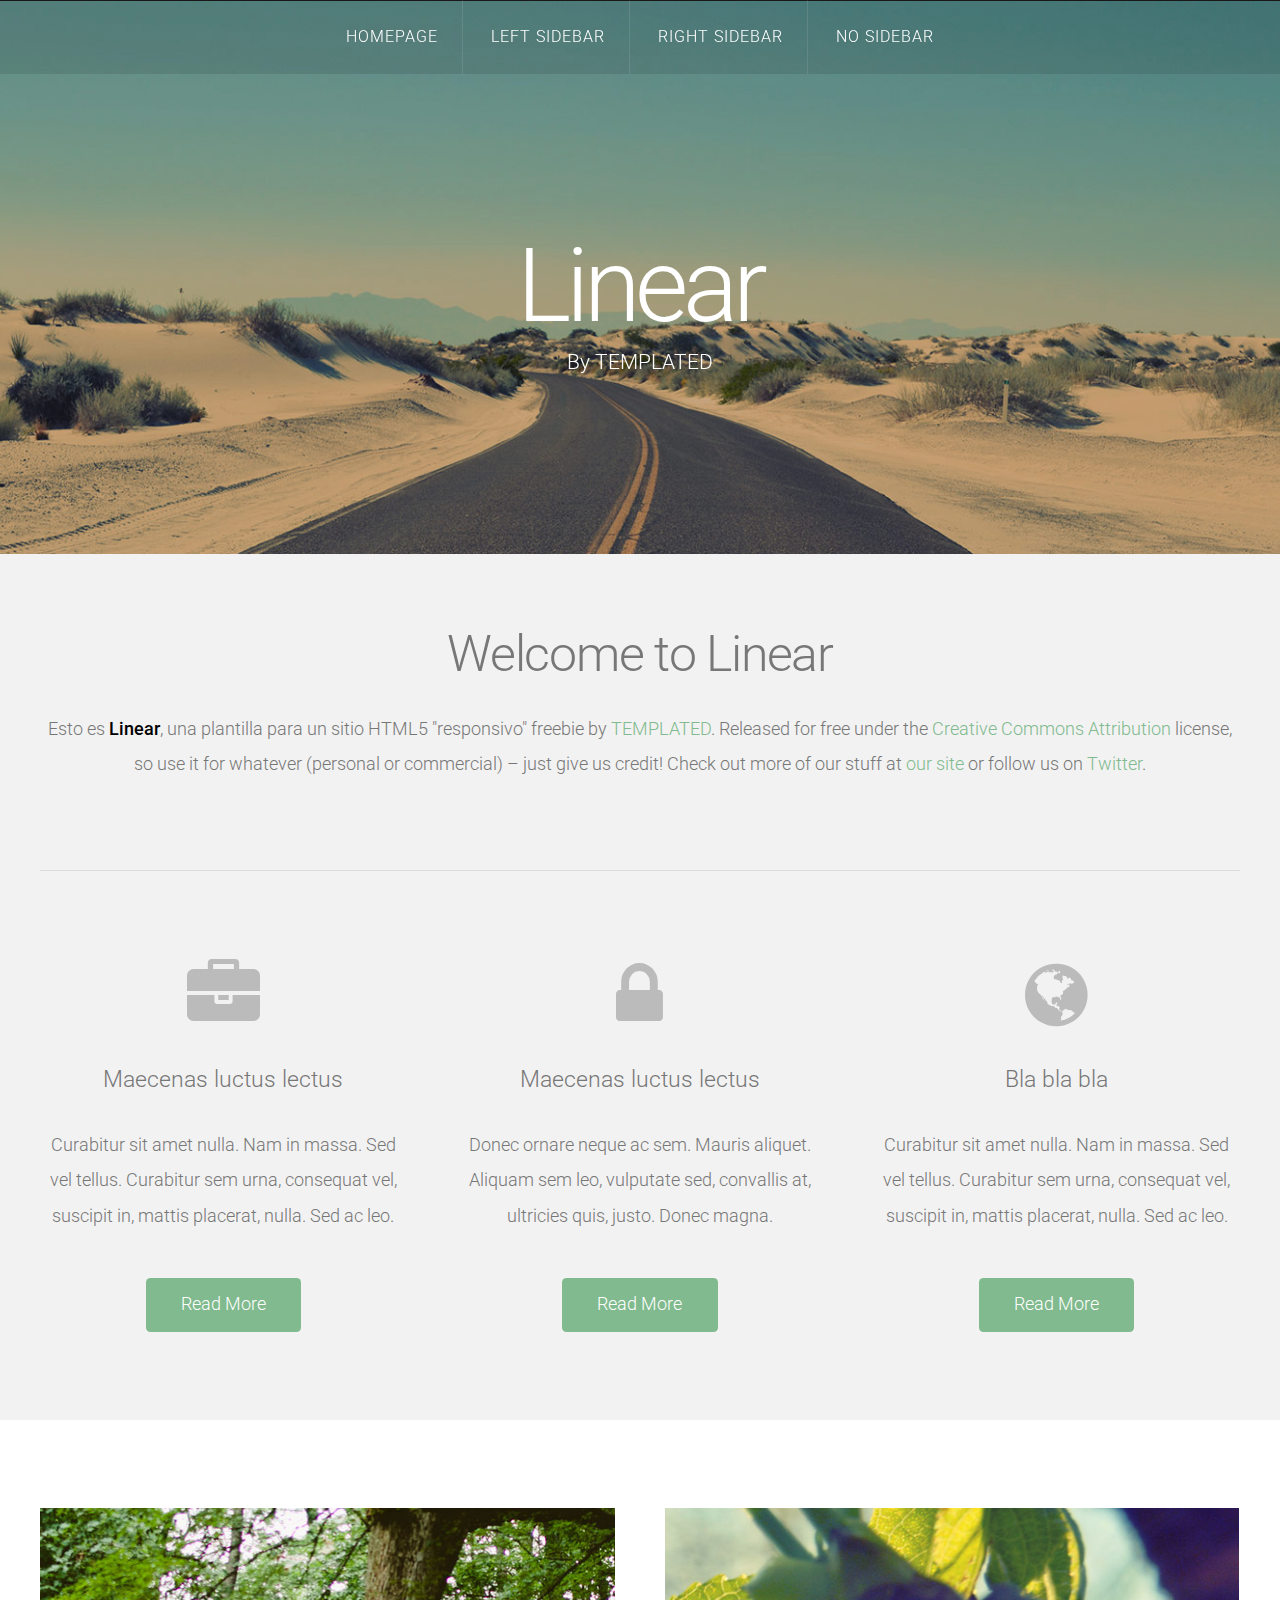
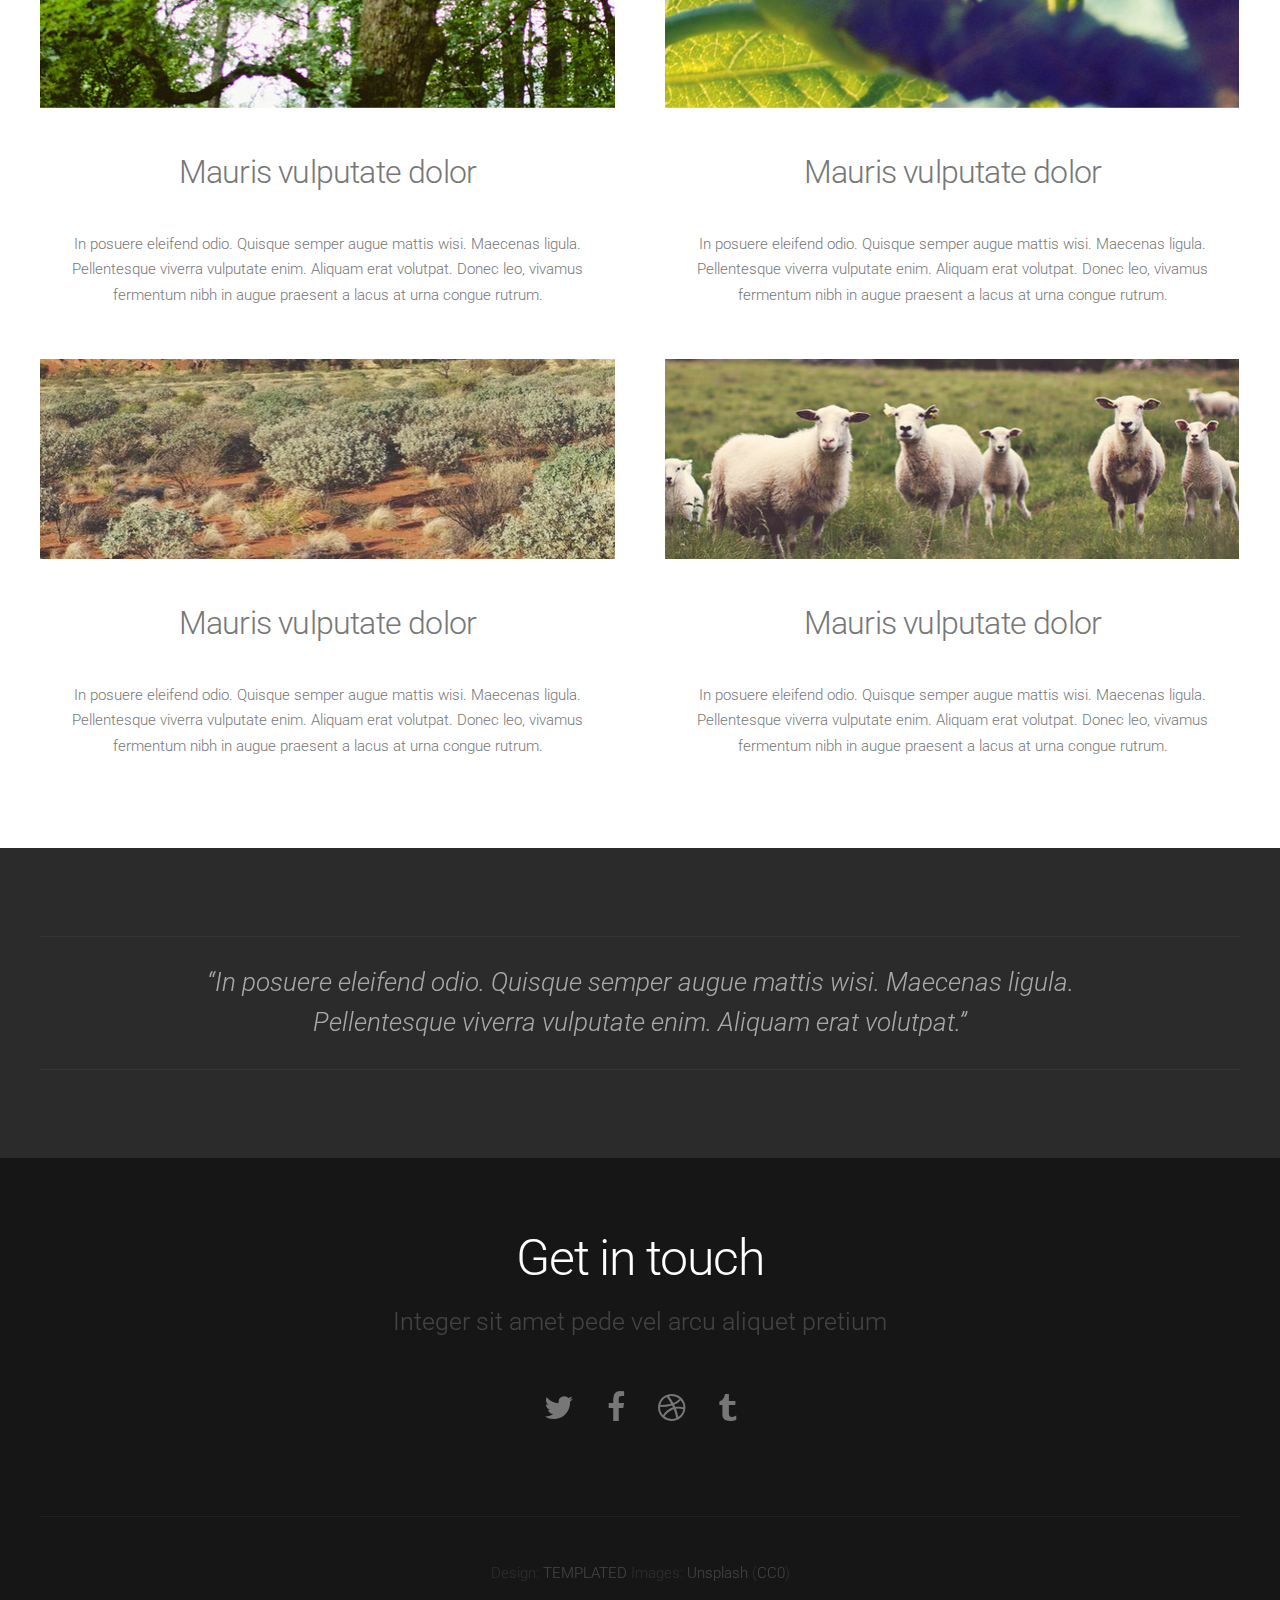
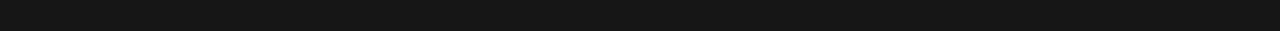
==== commit d55f503c: "Mejoras en página incio pedidas por cliente" ====
--- a/index.html
+++ b/index.html
@@ -52,7 +52,7 @@
 				<header>
 					<h2>Welcome to Linear</h2>
 				</header>
-				<p>This is <strong>Linear</strong>, a responsive HTML5 site template freebie by <a href="http://templated.co">TEMPLATED</a>. Released for free under the <a href="http://templated.co/license">Creative Commons Attribution</a> license, so use it for whatever (personal or commercial) &ndash; just give us credit! Check out more of our stuff at <a href="http://templated.co">our site</a> or follow us on <a href="http://twitter.com/templatedco">Twitter</a>.</p>
+				<p>Esto es <strong>Linear</strong>, una plantilla para un sitio HTML5 "responsivo" freebie by <a href="http://templated.co">TEMPLATED</a>. Released for free under the <a href="http://templated.co/license">Creative Commons Attribution</a> license, so use it for whatever (personal or commercial) &ndash; just give us credit! Check out more of our stuff at <a href="http://templated.co">our site</a> or follow us on <a href="http://twitter.com/templatedco">Twitter</a>.</p>
 				<hr />
 				<div class="row">
 					<section class="4u">
@@ -69,7 +69,7 @@
 					</section>
 					<section class="4u">
 						<span class="pennant"><span class="fa fa-globe"></span></span>
-						<h3>Maecenas luctus lectus</h3>
+						<h3>Bla bla bla</h3>
 						<p>Curabitur sit amet nulla. Nam in massa. Sed vel tellus. Curabitur sem urna, consequat vel, suscipit in, mattis placerat, nulla. Sed ac leo.</p>
 						<a href="#" class="button button-style1">Read More</a>
 					</section>
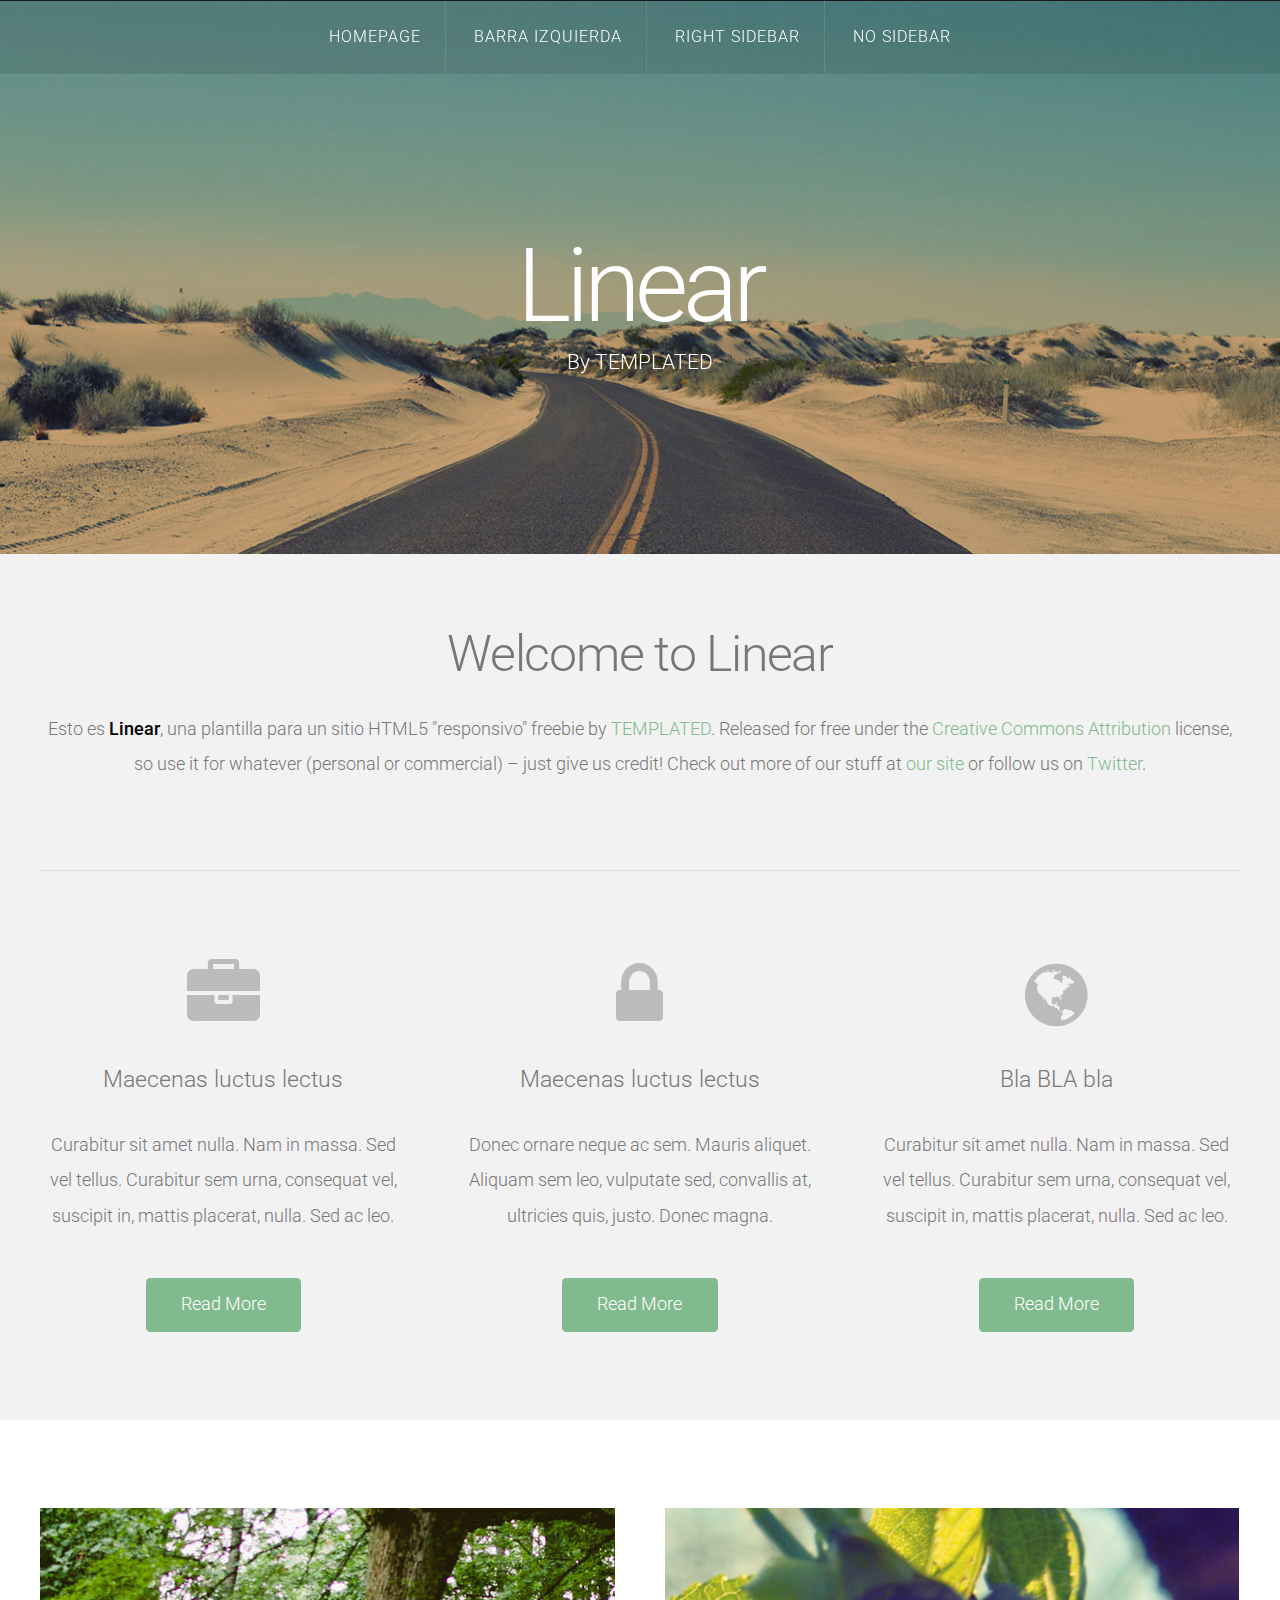
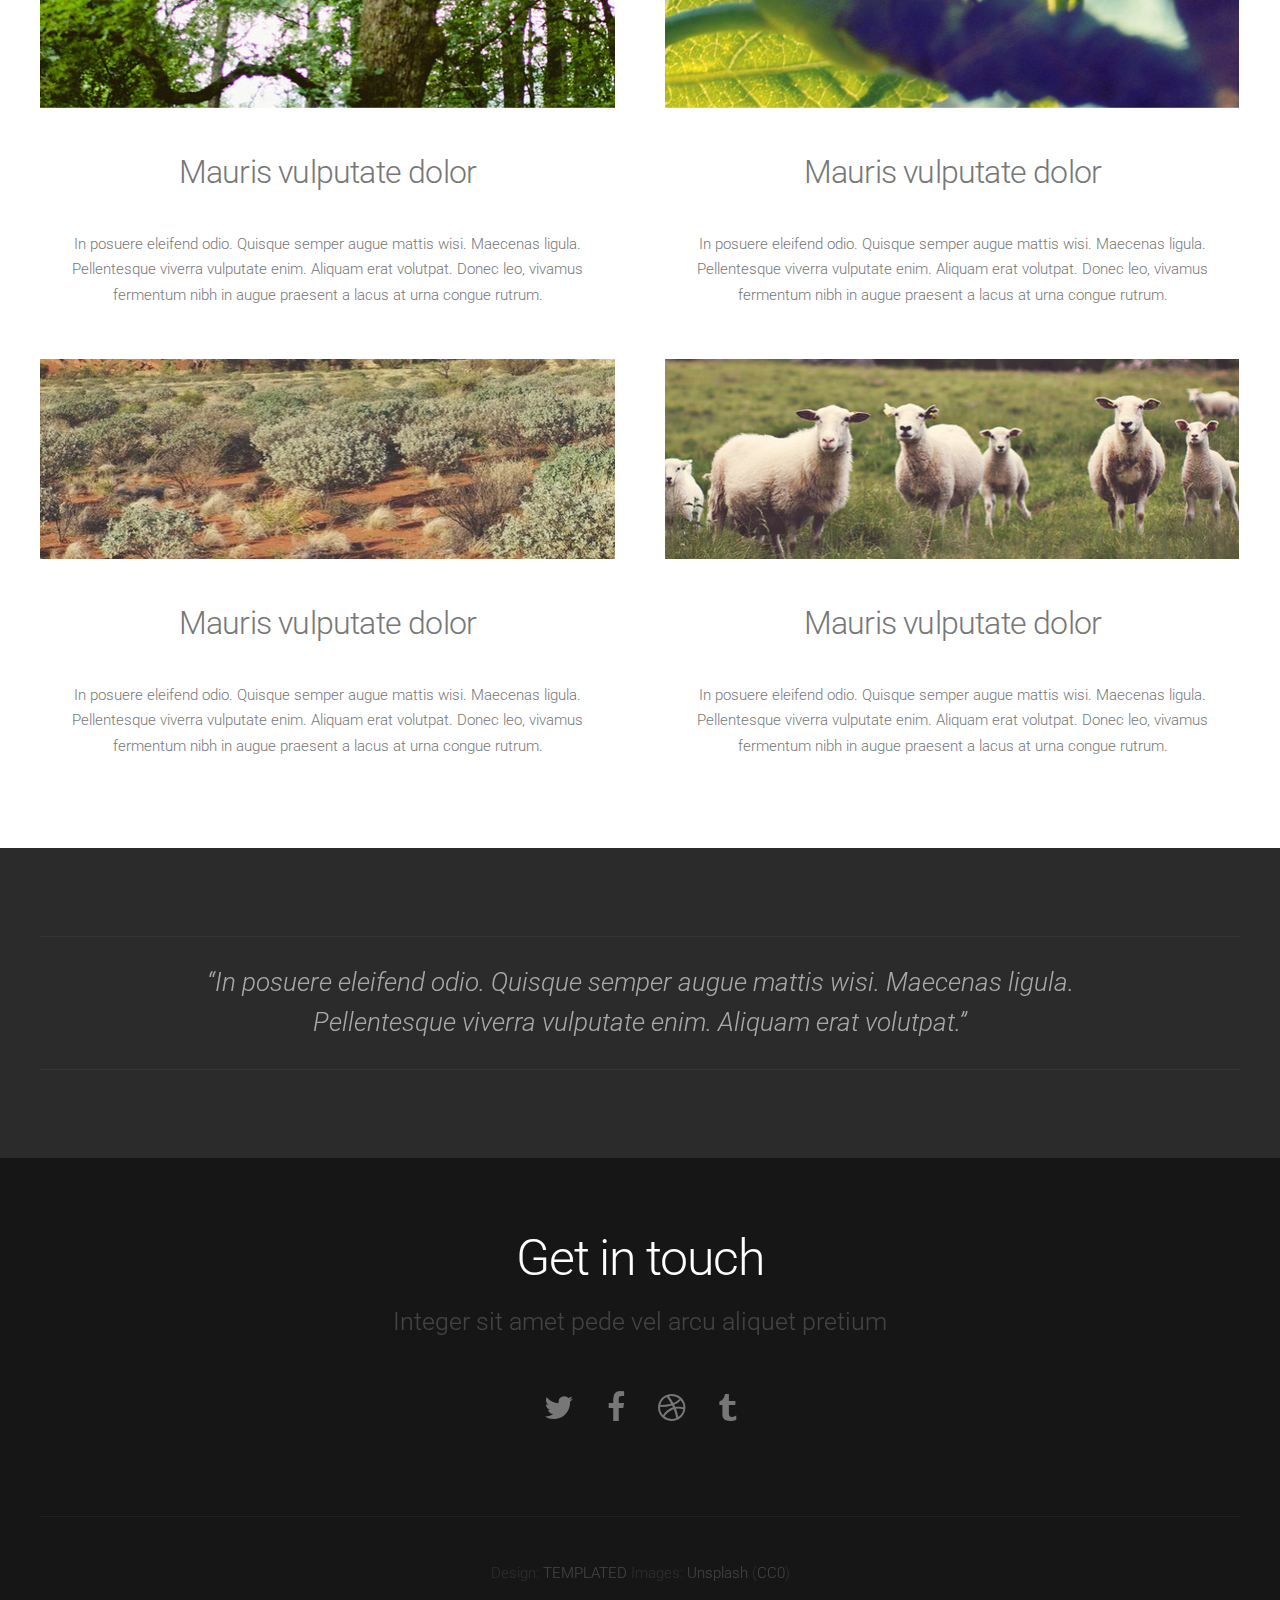
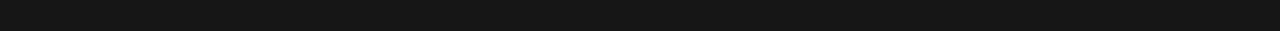
==== commit eaf6634d: "Correcciones typos notificadas por el cliente" ====
--- a/index.html
+++ b/index.html
@@ -30,7 +30,7 @@
 				<nav id="nav">
 					<ul>
 						<li class="active"><a href="index.html">Homepage</a></li>
-						<li><a href="left-sidebar.html">Left Sidebar</a></li>
+						<li><a href="left-sidebar.html">Barra izquierda</a></li>
 						<li><a href="right-sidebar.html">Right Sidebar</a></li>
 						<li><a href="no-sidebar.html">No Sidebar</a></li>
 					</ul>
@@ -69,7 +69,7 @@
 					</section>
 					<section class="4u">
 						<span class="pennant"><span class="fa fa-globe"></span></span>
-						<h3>Bla bla bla</h3>
+						<h3>Bla BLA bla</h3>
 						<p>Curabitur sit amet nulla. Nam in massa. Sed vel tellus. Curabitur sem urna, consequat vel, suscipit in, mattis placerat, nulla. Sed ac leo.</p>
 						<a href="#" class="button button-style1">Read More</a>
 					</section>
